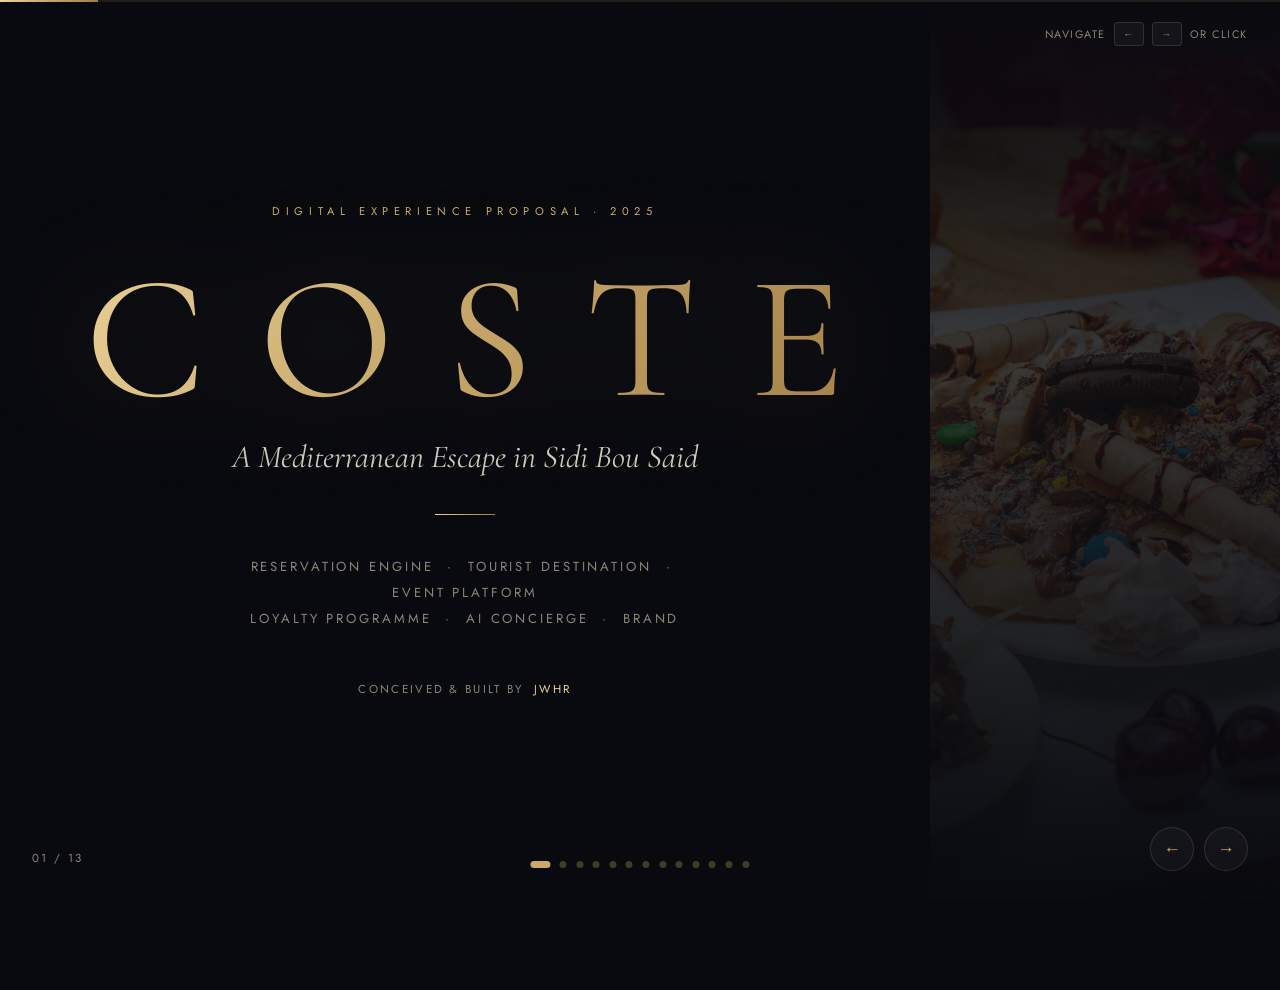
==== presentation.html @ a6eba07e "Add COSTE pitch presentation — 13-slide HTML deck Dark luxury design matching site aesthetic. Real p" ====
<!DOCTYPE html>
<html lang="en">
<head>
<meta charset="UTF-8"/>
<meta name="viewport" content="width=device-width, initial-scale=1.0"/>
<title>COSTE — Digital Experience Proposal · JWHR</title>
<link href="https://fonts.googleapis.com/css2?family=Cormorant+Garamond:ital,wght@0,300;0,400;0,600;1,300;1,400&family=Jost:wght@200;300;400;500;600&display=swap" rel="stylesheet"/>
<style>
:root{
  --bg:#08090e;
  --bg2:#0d1018;
  --bg3:#121724;
  --cream:#efe9dc;
  --cream2:#cfc8b8;
  --muted:#8a8475;
  --gold:#c8a86a;
  --gold2:#d9bd83;
  --goldbr:#ecd49a;
  --goldgrad:linear-gradient(120deg,#ecd49a 0%,#c8a86a 45%,#a07d44 100%);
  --blue:#1f4e79;
  --blue2:#2e6fb0;
  --line:rgba(200,168,106,.18);
  --glow:0 0 60px rgba(200,168,106,.22);
  --serif:"Cormorant Garamond",Georgia,serif;
  --sans:"Jost",sans-serif;
  --ease:cubic-bezier(.22,1,.36,1);
}
*{margin:0;padding:0;box-sizing:border-box}
html,body{width:100%;height:100%;overflow:hidden;background:var(--bg)}
body{font-family:var(--sans);color:var(--cream);-webkit-font-smoothing:antialiased}

/* grain */
body::after{content:"";position:fixed;inset:0;z-index:9999;pointer-events:none;opacity:.045;mix-blend-mode:overlay;
  background-image:url("data:image/svg+xml,%3Csvg xmlns='http://www.w3.org/2000/svg' width='160' height='160'%3E%3Cfilter id='n'%3E%3CfeTurbulence type='fractalNoise' baseFrequency='0.85' numOctaves='2'/%3E%3C/filter%3E%3Crect width='100%25' height='100%25' filter='url(%23n)'/%3E%3C/svg%3E")}

/* ─── DECK ─── */
.deck{width:100vw;height:100vh;position:relative}
.slide{position:absolute;inset:0;display:flex;opacity:0;pointer-events:none;
  transition:opacity .7s var(--ease),transform .7s var(--ease);
  transform:translateX(60px)}
.slide.active{opacity:1;pointer-events:auto;transform:none}
.slide.out{opacity:0;transform:translateX(-60px)}

/* ─── PROGRESS BAR ─── */
.progress{position:fixed;top:0;left:0;right:0;height:2px;z-index:1000;background:rgba(200,168,106,.12)}
.progress__bar{height:100%;background:var(--goldgrad);transition:width .5s var(--ease)}

/* ─── NAV ─── */
.nav-dots{position:fixed;bottom:2rem;left:50%;transform:translateX(-50%);z-index:1000;display:flex;gap:.6rem}
.nav-dots span{width:7px;height:7px;border-radius:50%;background:rgba(200,168,106,.3);cursor:pointer;transition:.3s}
.nav-dots span.active{background:var(--gold);width:20px;border-radius:10px}
.nav-arrows{position:fixed;bottom:1.8rem;right:2rem;z-index:1000;display:flex;gap:.6rem}
.nav-arrows button{width:44px;height:44px;border-radius:50%;border:1px solid var(--line);background:rgba(255,255,255,.03);
  backdrop-filter:blur(10px);color:var(--gold);font-size:1.1rem;cursor:pointer;transition:.3s}
.nav-arrows button:hover{background:var(--goldgrad);color:#1a130a;border-color:transparent}
.slide-counter{position:fixed;bottom:2.1rem;left:2rem;z-index:1000;font-size:.72rem;letter-spacing:.2em;color:var(--muted)}

/* ─── SHARED ELEMENTS ─── */
.kicker{font-size:.68rem;font-weight:500;letter-spacing:.38em;text-transform:uppercase;color:var(--gold);
  display:flex;align-items:center;gap:.7rem;margin-bottom:1.2rem}
.kicker::before{content:"";width:24px;height:1px;background:var(--gold)}
.gold-text{background:var(--goldgrad);-webkit-background-clip:text;background-clip:text;color:transparent}
.tag{display:inline-block;font-size:.65rem;letter-spacing:.22em;text-transform:uppercase;
  padding:.35rem .9rem;border-radius:100px;border:1px solid var(--line);color:var(--gold2)}

/* ambient glows behind each slide */
.glow-tl{position:absolute;top:-10%;left:-10%;width:60%;height:60%;
  background:radial-gradient(circle,rgba(46,111,176,.22),transparent 65%);pointer-events:none}
.glow-br{position:absolute;bottom:-10%;right:-10%;width:60%;height:60%;
  background:radial-gradient(circle,rgba(200,168,106,.14),transparent 65%);pointer-events:none}
.glow-center{position:absolute;top:10%;left:20%;width:60%;height:60%;
  background:radial-gradient(circle,rgba(200,168,106,.08),transparent 60%);pointer-events:none}

/* ═══════════════════════════════════════════
   SLIDE 1 — COVER
   ═══════════════════════════════════════════ */
.s1{background:var(--bg)}
.s1__bg{position:absolute;inset:0;overflow:hidden}
.s1__bg img{width:100%;height:100%;object-fit:cover;opacity:.28;filter:saturate(1.1)}
.s1__bg::after{content:"";position:absolute;inset:0;
  background:linear-gradient(180deg,var(--bg) 0%,rgba(8,9,14,.3) 40%,rgba(8,9,14,.7) 75%,var(--bg) 100%),
  radial-gradient(60% 50% at 50% 60%,rgba(200,168,106,.15),transparent)}
.s1__content{position:relative;z-index:2;display:flex;flex-direction:column;align-items:center;
  justify-content:center;height:100%;text-align:center;padding:2rem}
.s1__pre{font-size:.7rem;letter-spacing:.5em;text-transform:uppercase;color:var(--gold);margin-bottom:2rem;opacity:.85}
.s1__brand{font-family:var(--serif);font-size:clamp(5rem,16vw,11rem);letter-spacing:.3em;padding-left:.3em;
  line-height:1;background:var(--goldgrad);-webkit-background-clip:text;background-clip:text;color:transparent;
  filter:drop-shadow(0 0 60px rgba(200,168,106,.3))}
.s1__sub{font-family:var(--serif);font-size:clamp(1.2rem,3vw,2rem);font-style:italic;color:var(--cream2);margin-top:.6rem}
.s1__divider{width:60px;height:1px;background:var(--goldgrad);margin:2.4rem auto}
.s1__tagline{font-size:.82rem;letter-spacing:.22em;text-transform:uppercase;color:var(--muted);max-width:480px;line-height:2}
.s1__by{margin-top:3rem;font-size:.72rem;letter-spacing:.2em;text-transform:uppercase;color:var(--muted)}
.s1__by span{color:var(--goldbr)}

/* ═══════════════════════════════════════════
   SLIDE 2 — THE PROBLEM
   ═══════════════════════════════════════════ */
.s2{background:var(--bg);align-items:center;justify-content:center;padding:0 8vw}
.s2__inner{display:grid;grid-template-columns:1fr 1fr;gap:6vw;align-items:center;max-width:1200px;width:100%}
.s2__left h2{font-family:var(--serif);font-size:clamp(2.6rem,5vw,4.4rem);line-height:1.04;margin-bottom:1.6rem}
.s2__left p{color:var(--cream2);font-size:1.05rem;line-height:1.8;max-width:42ch}
.s2__stats{display:flex;flex-direction:column;gap:1.4rem}
.stat{padding:1.4rem 1.8rem;border-radius:16px;background:rgba(255,255,255,.025);
  border:1px solid var(--line);position:relative;overflow:hidden}
.stat::before{content:"";position:absolute;left:0;top:0;bottom:0;width:3px;background:var(--goldgrad);border-radius:2px}
.stat__num{font-family:var(--serif);font-size:2.6rem;background:var(--goldgrad);-webkit-background-clip:text;background-clip:text;color:transparent}
.stat__label{font-size:.82rem;color:var(--cream2);margin-top:.2rem}

/* ═══════════════════════════════════════════
   SLIDE 3 — THE SOLUTION OVERVIEW
   ═══════════════════════════════════════════ */
.s3{background:var(--bg);align-items:center;justify-content:center;padding:0 7vw}
.s3__inner{max-width:1200px;width:100%}
.s3__title{font-family:var(--serif);font-size:clamp(2.4rem,5vw,4.2rem);margin-bottom:.6rem}
.s3__sub{color:var(--cream2);font-size:1.05rem;margin-bottom:3rem;max-width:56ch}
.s3__grid{display:grid;grid-template-columns:repeat(3,1fr);gap:1.2rem}
.feat{padding:1.8rem;border-radius:16px;border:1px solid var(--line);
  background:rgba(255,255,255,.02);backdrop-filter:blur(6px);
  transition:border-color .3s,transform .3s}
.feat:hover{border-color:var(--gold);transform:translateY(-4px)}
.feat__icon{font-size:1.8rem;margin-bottom:1rem}
.feat__title{font-family:var(--serif);font-size:1.4rem;color:var(--cream);margin-bottom:.5rem}
.feat__desc{font-size:.88rem;color:var(--muted);line-height:1.7}

/* ═══════════════════════════════════════════
   SLIDE 4 — LIVE DEMO PREVIEW (screenshots)
   ═══════════════════════════════════════════ */
.s4{background:var(--bg);align-items:center;justify-content:center;padding:0 7vw}
.s4__inner{max-width:1200px;width:100%;display:grid;grid-template-columns:1fr 1.3fr;gap:5vw;align-items:center}
.s4__text h2{font-family:var(--serif);font-size:clamp(2.2rem,4.5vw,3.8rem);margin-bottom:1.2rem}
.s4__text p{color:var(--cream2);line-height:1.8;margin-bottom:2rem;max-width:40ch}
.s4__list{list-style:none;display:flex;flex-direction:column;gap:.8rem}
.s4__list li{display:flex;align-items:center;gap:.9rem;font-size:.9rem;color:var(--cream2)}
.s4__list li::before{content:"";width:8px;height:8px;border-radius:50%;background:var(--gold);
  flex-shrink:0;box-shadow:0 0 10px var(--gold)}
.s4__mockup{position:relative}
.browser{border-radius:16px;overflow:hidden;border:1px solid var(--line);
  box-shadow:0 40px 80px rgba(0,0,0,.6),0 0 0 1px rgba(200,168,106,.1)}
.browser__bar{background:#1a1d25;padding:.7rem 1rem;display:flex;align-items:center;gap:.5rem;border-bottom:1px solid var(--line)}
.browser__dot{width:10px;height:10px;border-radius:50%}
.browser__dot:nth-child(1){background:#ff5f57}
.browser__dot:nth-child(2){background:#febc2e}
.browser__dot:nth-child(3){background:#28c840}
.browser__url{flex:1;background:rgba(255,255,255,.06);border-radius:100px;padding:.3rem 1rem;
  font-size:.72rem;color:var(--muted);letter-spacing:.04em;margin-left:.8rem}
.browser__screen{aspect-ratio:16/10;overflow:hidden;position:relative}
.browser__screen img{width:100%;height:100%;object-fit:cover;object-position:top}
.browser__screen::after{content:"";position:absolute;inset:0;background:linear-gradient(180deg,transparent 60%,rgba(8,9,14,.8))}

/* ═══════════════════════════════════════════
   SLIDE 5 — RESERVATION SYSTEM
   ═══════════════════════════════════════════ */
.s5{background:var(--bg2);align-items:center;justify-content:center;padding:0 7vw}
.s5__inner{max-width:1200px;width:100%;display:grid;grid-template-columns:1.2fr 1fr;gap:5vw;align-items:center}
.s5__visual{position:relative}
.phone-mock{width:260px;margin:0 auto;position:relative}
.phone-mock__shell{background:#111318;border-radius:40px;padding:14px;
  box-shadow:0 0 0 1px rgba(200,168,106,.25),0 50px 80px rgba(0,0,0,.6),var(--glow)}
.phone-mock__screen{background:var(--bg3);border-radius:30px;overflow:hidden;aspect-ratio:9/19}
.phone-mock__screen img{width:100%;height:100%;object-fit:cover}
.phone-steps{position:absolute;right:-80px;top:10%;display:flex;flex-direction:column;gap:.8rem}
.pstep{background:rgba(255,255,255,.03);border:1px solid var(--line);border-radius:12px;
  padding:.7rem 1rem;font-size:.75rem;width:160px;color:var(--cream2)}
.pstep span{display:block;color:var(--gold);font-size:.65rem;letter-spacing:.2em;text-transform:uppercase;margin-bottom:.2rem}
.s5__text h2{font-family:var(--serif);font-size:clamp(2.2rem,4.5vw,3.8rem);margin-bottom:1.2rem}
.s5__text p{color:var(--cream2);line-height:1.8;margin-bottom:2rem;max-width:40ch;font-size:.98rem}
.s5__seats{display:grid;grid-template-columns:1fr 1fr;gap:.7rem}
.seat-pill{padding:.8rem 1rem;border-radius:12px;border:1px solid var(--line);font-size:.82rem;
  color:var(--cream2);display:flex;align-items:center;gap:.6rem}
.seat-pill i{width:8px;height:8px;border-radius:50%;background:var(--gold);flex-shrink:0}
.seat-pill.vip{border-color:var(--gold);color:var(--goldbr);background:rgba(200,168,106,.06)}

/* ═══════════════════════════════════════════
   SLIDE 6 — AI CONCIERGE
   ═══════════════════════════════════════════ */
.s6{background:var(--bg);align-items:center;justify-content:center;padding:0 7vw}
.s6__inner{max-width:1200px;width:100%;display:grid;grid-template-columns:1fr 1fr;gap:5vw;align-items:center}
.chat-mock{background:var(--bg3);border-radius:24px;overflow:hidden;
  border:1px solid var(--line);box-shadow:0 40px 80px rgba(0,0,0,.5),var(--glow)}
.chat-head{background:linear-gradient(135deg,var(--blue),#0d2a47);padding:1.1rem 1.3rem;
  display:flex;align-items:center;gap:.8rem;border-bottom:1px solid rgba(200,168,106,.12)}
.chat-av{width:38px;height:38px;border-radius:50%;background:var(--goldgrad);
  color:#1a130a;font-family:var(--serif);font-size:1.1rem;display:grid;place-items:center}
.chat-head strong{display:block;font-size:.9rem}
.chat-head em{font-style:normal;font-size:.72rem;color:rgba(239,233,220,.6)}
.chat-body{padding:1.2rem;display:flex;flex-direction:column;gap:.7rem;min-height:260px}
.cb{max-width:80%;padding:.7rem 1rem;border-radius:14px;font-size:.82rem;line-height:1.5}
.cb-bot{background:rgba(255,255,255,.05);border:1px solid rgba(255,255,255,.06);align-self:flex-start;border-bottom-left-radius:4px}
.cb-user{background:var(--goldgrad);color:#1a130a;align-self:flex-end;border-bottom-right-radius:4px}
.cb b{color:var(--goldbr)}
.chat-chips{padding:.8rem 1.2rem;display:flex;flex-wrap:wrap;gap:.4rem;border-top:1px solid var(--line)}
.chip{font-size:.72rem;padding:.35rem .8rem;border-radius:100px;border:1px solid rgba(200,168,106,.3);
  color:var(--gold2);background:transparent}
.s6__text h2{font-family:var(--serif);font-size:clamp(2.2rem,4.5vw,3.8rem);margin-bottom:1.2rem}
.s6__text p{color:var(--cream2);line-height:1.8;margin-bottom:2rem;max-width:40ch;font-size:.98rem}
.s6__points{list-style:none;display:flex;flex-direction:column;gap:.8rem}
.s6__points li{display:flex;align-items:flex-start;gap:.9rem;font-size:.9rem;color:var(--cream2)}
.s6__points li::before{content:"";width:8px;height:8px;border-radius:50%;background:var(--gold);margin-top:.35rem;flex-shrink:0}

/* ═══════════════════════════════════════════
   SLIDE 7 — TOURIST HUB (SEO engine)
   ═══════════════════════════════════════════ */
.s7{background:var(--bg);align-items:center;justify-content:center;padding:0 7vw}
.s7__inner{max-width:1200px;width:100%;display:grid;grid-template-columns:1fr 1fr;gap:5vw;align-items:center}
.s7__text h2{font-family:var(--serif);font-size:clamp(2.2rem,4.5vw,3.8rem);margin-bottom:1.2rem}
.s7__text p{color:var(--cream2);line-height:1.8;margin-bottom:2rem;max-width:40ch;font-size:.98rem}
.kw-cloud{display:flex;flex-wrap:wrap;gap:.6rem}
.kw{padding:.5rem 1rem;border-radius:100px;font-size:.78rem;
  border:1px solid var(--line);color:var(--cream2);transition:.3s}
.kw.hot{background:rgba(200,168,106,.1);border-color:var(--gold);color:var(--goldbr)}
.seo-cards{display:flex;flex-direction:column;gap:1rem}
.seo-card{background:var(--bg3);border:1px solid var(--line);border-radius:14px;padding:1.2rem 1.4rem;
  transition:border-color .3s}
.seo-card:hover{border-color:var(--gold)}
.seo-card__meta{font-size:.68rem;color:#27ae60;letter-spacing:.1em;text-transform:uppercase;margin-bottom:.3rem}
.seo-card__title{font-size:1rem;color:var(--blue2);margin-bottom:.3rem;text-decoration:underline}
.seo-card__url{font-size:.72rem;color:var(--muted)}
.seo-card__desc{font-size:.82rem;color:var(--cream2);margin-top:.4rem}
.seo-badge{display:inline-flex;align-items:center;gap:.4rem;font-size:.72rem;
  padding:.3rem .8rem;border-radius:100px;background:rgba(39,174,96,.12);border:1px solid rgba(39,174,96,.3);
  color:#27ae60;margin-bottom:1rem}

/* ═══════════════════════════════════════════
   SLIDE 8 — EVENTS + PHOTOS
   ═══════════════════════════════════════════ */
.s8{background:var(--bg);padding:0}
.s8__bg{position:absolute;inset:0}
.s8__bg img{width:100%;height:100%;object-fit:cover;opacity:.22;filter:saturate(1.1)}
.s8__bg::after{content:"";position:absolute;inset:0;
  background:linear-gradient(90deg,var(--bg) 40%,transparent 75%),
  linear-gradient(180deg,var(--bg) 0%,transparent 20%,transparent 80%,var(--bg) 100%)}
.s8__content{position:relative;z-index:2;display:flex;align-items:center;padding:0 8vw;height:100%}
.s8__text{max-width:480px}
.s8__text h2{font-family:var(--serif);font-size:clamp(2.4rem,5vw,4.4rem);margin-bottom:1.2rem}
.s8__text p{color:var(--cream2);line-height:1.8;margin-bottom:2.4rem;font-size:.98rem}
.event-list{list-style:none;display:flex;flex-direction:column;gap:1rem}
.event-list li{display:flex;align-items:center;gap:1.2rem}
.event-list li .el-icon{width:46px;height:46px;border-radius:12px;background:rgba(200,168,106,.1);
  border:1px solid var(--line);display:grid;place-items:center;font-size:1.2rem;flex-shrink:0}
.event-list li .el-text strong{display:block;font-family:var(--serif);font-size:1.2rem;color:var(--cream)}
.event-list li .el-text span{font-size:.8rem;color:var(--muted)}

/* ═══════════════════════════════════════════
   SLIDE 9 — YOUR PHOTOS (gallery)
   ═══════════════════════════════════════════ */
.s9{background:var(--bg);align-items:center;justify-content:center;padding:4vh 4vw}
.s9__inner{max-width:1300px;width:100%}
.s9__head{text-align:center;margin-bottom:2rem}
.s9__head h2{font-family:var(--serif);font-size:clamp(2rem,4vw,3.4rem);margin-bottom:.5rem}
.s9__head p{color:var(--muted);font-size:.9rem;letter-spacing:.1em}
.photo-grid{display:grid;grid-template-columns:repeat(6,1fr);grid-template-rows:repeat(2,22vh);gap:.6rem}
.pg{border-radius:12px;overflow:hidden;position:relative;border:1px solid rgba(200,168,106,.08)}
.pg img{width:100%;height:100%;object-fit:cover;transition:transform .6s var(--ease),filter .6s}
.pg:hover img{transform:scale(1.06);filter:saturate(1.2)}
.pg::after{content:attr(data-label);position:absolute;inset:0;display:flex;align-items:flex-end;
  padding:.7rem;font-size:.68rem;letter-spacing:.12em;text-transform:uppercase;color:rgba(239,233,220,.0);
  background:linear-gradient(transparent,rgba(8,9,14,0));transition:.4s}
.pg:hover::after{color:var(--gold);background:linear-gradient(transparent,rgba(8,9,14,.7))}
.pg-a{grid-column:span 2;grid-row:span 2}
.pg-b{grid-column:span 2}
.pg-c{grid-column:span 2}
.pg-d{grid-column:span 1}
.pg-e{grid-column:span 1}
.pg-f{grid-column:span 2}

/* ═══════════════════════════════════════════
   SLIDE 10 — ROI / BUSINESS CASE
   ═══════════════════════════════════════════ */
.s10{background:var(--bg2);align-items:center;justify-content:center;padding:0 7vw}
.s10__inner{max-width:1200px;width:100%}
.s10__top{display:grid;grid-template-columns:1fr 1fr;gap:3vw;margin-bottom:2.5rem;align-items:end}
.s10__top h2{font-family:var(--serif);font-size:clamp(2.2rem,4.5vw,4rem)}
.s10__top p{color:var(--cream2);line-height:1.8;font-size:.98rem}
.roi-grid{display:grid;grid-template-columns:repeat(4,1fr);gap:1.2rem}
.roi-card{padding:1.8rem 1.4rem;border-radius:16px;border:1px solid var(--line);
  background:rgba(255,255,255,.02);text-align:center;position:relative;overflow:hidden}
.roi-card::before{content:"";position:absolute;inset:0;background:radial-gradient(circle at 50% 0%,rgba(200,168,106,.06),transparent 60%)}
.roi-num{font-family:var(--serif);font-size:2.8rem;background:var(--goldgrad);-webkit-background-clip:text;background-clip:text;color:transparent}
.roi-unit{font-size:.78rem;color:var(--gold);display:block;margin-bottom:.4rem}
.roi-label{font-size:.82rem;color:var(--muted);margin-top:.5rem}
.roi-equation{margin-top:2rem;padding:1.4rem 2rem;border-radius:16px;
  background:linear-gradient(135deg,rgba(46,111,176,.15),rgba(200,168,106,.08));
  border:1px solid rgba(200,168,106,.2);display:flex;align-items:center;justify-content:center;
  gap:1.5rem;flex-wrap:wrap;font-family:var(--serif);font-size:1.4rem;color:var(--cream2)}
.roi-equation .roi-op{color:var(--muted);font-family:var(--sans);font-size:1rem}
.roi-equation strong{color:var(--gold);font-size:1.8rem}

/* ═══════════════════════════════════════════
   SLIDE 11 — PRICING
   ═══════════════════════════════════════════ */
.s11{background:var(--bg);align-items:center;justify-content:center;padding:0 6vw}
.s11__inner{max-width:1200px;width:100%}
.s11__title{font-family:var(--serif);font-size:clamp(2.2rem,4.5vw,3.8rem);margin-bottom:.5rem}
.s11__sub{color:var(--cream2);margin-bottom:2.5rem;font-size:.98rem}
.plans{display:grid;grid-template-columns:repeat(3,1fr);gap:1.4rem}
.plan{padding:2rem 1.8rem;border-radius:20px;border:1px solid var(--line);
  background:rgba(255,255,255,.02);position:relative;transition:.3s}
.plan--hero{border-color:var(--gold);background:rgba(200,168,106,.05);box-shadow:var(--glow)}
.plan__badge{position:absolute;top:-12px;left:50%;transform:translateX(-50%);
  background:var(--goldgrad);color:#1a130a;font-size:.65rem;letter-spacing:.2em;
  text-transform:uppercase;padding:.35rem 1.1rem;border-radius:100px;white-space:nowrap}
.plan__name{font-size:.75rem;letter-spacing:.2em;text-transform:uppercase;color:var(--gold);margin-bottom:1rem}
.plan__price{font-family:var(--serif);font-size:3rem;color:var(--cream);margin-bottom:.2rem}
.plan__price sub{font-size:1.2rem;color:var(--muted)}
.plan__period{font-size:.8rem;color:var(--muted);margin-bottom:1.6rem}
.plan__features{list-style:none;display:flex;flex-direction:column;gap:.7rem;margin-bottom:1.8rem}
.plan__features li{font-size:.85rem;color:var(--cream2);display:flex;align-items:flex-start;gap:.7rem}
.plan__features li::before{content:"✓";color:var(--gold);font-size:.8rem;margin-top:.1rem;flex-shrink:0}
.plan__cta{width:100%;padding:.9rem;border-radius:100px;font-size:.75rem;letter-spacing:.18em;
  text-transform:uppercase;transition:.4s;cursor:pointer;font-family:var(--sans)}
.plan__cta--outline{background:transparent;border:1px solid var(--line);color:var(--cream2)}
.plan__cta--outline:hover{border-color:var(--gold);color:var(--gold)}
.plan__cta--gold{background:var(--goldgrad);border:none;color:#1a130a;box-shadow:0 0 30px rgba(200,168,106,.3)}
.plan__cta--gold:hover{box-shadow:0 0 50px rgba(200,168,106,.5);transform:translateY(-2px)}

/* ═══════════════════════════════════════════
   SLIDE 12 — INTERNSHIP PROPOSAL
   ═══════════════════════════════════════════ */
.s12{background:var(--bg);padding:0}
.s12__bg{position:absolute;inset:0}
.s12__bg img{width:100%;height:100%;object-fit:cover;opacity:.18}
.s12__bg::after{content:"";position:absolute;inset:0;
  background:linear-gradient(90deg,transparent 30%,var(--bg) 65%),
  linear-gradient(180deg,var(--bg) 0%,transparent 15%,transparent 85%,var(--bg) 100%)}
.s12__content{position:relative;z-index:2;display:flex;align-items:center;justify-content:flex-end;padding:0 8vw;height:100%}
.s12__panel{max-width:540px}
.s12__panel h2{font-family:var(--serif);font-size:clamp(2.4rem,5vw,4.2rem);margin-bottom:1.2rem}
.s12__panel p{color:var(--cream2);line-height:1.8;margin-bottom:2rem;font-size:.98rem}
.prop-list{list-style:none;display:flex;flex-direction:column;gap:1rem;margin-bottom:2rem}
.prop-list li{display:flex;align-items:flex-start;gap:1rem;font-size:.92rem}
.prop-list li .pl-num{font-family:var(--serif);font-size:1.4rem;color:var(--gold);line-height:1;flex-shrink:0;min-width:24px}
.prop-list li .pl-text strong{display:block;color:var(--cream);margin-bottom:.1rem}
.prop-list li .pl-text span{color:var(--muted);font-size:.85rem}
.exchange-box{padding:1.4rem 1.8rem;border-radius:16px;background:rgba(200,168,106,.07);
  border:1px solid rgba(200,168,106,.25)}
.exchange-box p{font-size:.88rem;color:var(--cream2);margin-bottom:0}
.exchange-box strong{color:var(--goldbr)}

/* ═══════════════════════════════════════════
   SLIDE 13 — CLOSING
   ═══════════════════════════════════════════ */
.s13{background:var(--bg)}
.s13__bg{position:absolute;inset:0}
.s13__bg img{width:100%;height:100%;object-fit:cover;opacity:.25;filter:saturate(1.1)}
.s13__bg::after{content:"";position:absolute;inset:0;
  background:linear-gradient(180deg,var(--bg) 0%,rgba(8,9,14,.4) 40%,rgba(8,9,14,.65) 75%,var(--bg) 100%)}
.s13__content{position:relative;z-index:2;display:flex;flex-direction:column;
  align-items:center;justify-content:center;height:100%;text-align:center;padding:2rem}
.s13__brand{font-family:var(--serif);font-size:clamp(4rem,12vw,9rem);letter-spacing:.3em;padding-left:.3em;
  background:var(--goldgrad);-webkit-background-clip:text;background-clip:text;color:transparent;line-height:1;
  filter:drop-shadow(0 0 50px rgba(200,168,106,.3));margin-bottom:1rem}
.s13__quote{font-family:var(--serif);font-size:clamp(1.2rem,2.5vw,2rem);font-style:italic;
  color:var(--cream2);max-width:600px;line-height:1.4;margin-bottom:2.8rem}
.s13__contact{display:flex;gap:2rem;flex-wrap:wrap;justify-content:center;margin-bottom:2rem}
.contact-pill{display:flex;align-items:center;gap:.7rem;padding:.8rem 1.5rem;border-radius:100px;
  border:1px solid var(--line);font-size:.82rem;color:var(--cream2);background:rgba(255,255,255,.02);
  backdrop-filter:blur(10px)}
.contact-pill i{color:var(--gold);font-size:1rem}
.s13__link{font-size:.75rem;letter-spacing:.2em;text-transform:uppercase;color:var(--muted);margin-top:1rem}
.s13__link a{color:var(--gold);text-decoration:none}

/* ─── SLIDE-IN ANIMATIONS ─── */
@keyframes fadeUp{from{opacity:0;transform:translateY(30px)}to{opacity:1;transform:none}}
.slide.active .kicker{animation:fadeUp .6s var(--ease) .1s both}
.slide.active h2,.slide.active .s1__brand{animation:fadeUp .7s var(--ease) .2s both}
.slide.active .s1__sub{animation:fadeUp .7s var(--ease) .35s both}
.slide.active .s1__divider{animation:fadeUp .6s var(--ease) .45s both}
.slide.active .s1__tagline,.slide.active .s1__by{animation:fadeUp .6s var(--ease) .55s both}
.slide.active p{animation:fadeUp .7s var(--ease) .3s both}
.slide.active .stat,.slide.active .feat,.slide.active .roi-card,.slide.active .plan{animation:fadeUp .6s var(--ease) calc(.2s + var(--i,0)*.1s) both}

/* keyboard hint */
.hint{position:fixed;top:1.4rem;right:2rem;z-index:1000;font-size:.68rem;letter-spacing:.14em;
  text-transform:uppercase;color:var(--muted);display:flex;align-items:center;gap:.5rem}
.hint kbd{padding:.2rem .5rem;border-radius:4px;border:1px solid rgba(255,255,255,.12);
  background:rgba(255,255,255,.04);font-family:var(--sans);font-size:.65rem}
</style>
</head>
<body>

<div class="progress"><div class="progress__bar" id="progressBar"></div></div>
<div class="hint">Navigate <kbd>←</kbd><kbd>→</kbd> or click</div>
<div class="slide-counter" id="counter">01 / 13</div>
<div class="nav-dots" id="dots"></div>
<div class="nav-arrows">
  <button id="prevBtn" aria-label="Previous">←</button>
  <button id="nextBtn" aria-label="Next">→</button>
</div>

<div class="deck" id="deck">

<!-- ═══ SLIDE 1 — COVER ═══ -->
<div class="slide active" data-slide="0">
  <div class="s1__bg">
    <img src="img/homepage.jpg" alt=""/>
  </div>
  <div class="s1__content s1">
    <p class="s1__pre">Digital Experience Proposal · 2025</p>
    <div class="s1__brand">COSTE</div>
    <div class="s1__sub">A Mediterranean Escape in Sidi Bou Said</div>
    <div class="s1__divider"></div>
    <div class="s1__tagline">
      Reservation Engine &nbsp;·&nbsp; Tourist Destination &nbsp;·&nbsp; Event Platform<br/>
      Loyalty Programme &nbsp;·&nbsp; AI Concierge &nbsp;·&nbsp; Brand
    </div>
    <div class="s1__by">Conceived &amp; built by &nbsp;<span>JWHR</span></div>
  </div>
</div>

<!-- ═══ SLIDE 2 — THE OPPORTUNITY ═══ -->
<div class="slide" data-slide="1">
  <div class="glow-tl"></div>
  <div class="glow-br"></div>
  <div class="s2">
    <div class="s2__inner">
      <div class="s2__left">
        <div class="kicker">The Opportunity</div>
        <h2>COSTE deserves a <span class="gold-text">stage equal</span> to its ambition.</h2>
        <p>Tourists are searching for exactly what COSTE offers — right now, on Google. Without a premium digital presence, that demand goes to competitors who are less special but more visible.</p>
      </div>
      <div class="s2__stats">
        <div class="stat" style="--i:0">
          <div class="stat__num">2.4M</div>
          <div class="stat__label">Tourists visited Tunisia in 2024 — and growing every year.</div>
        </div>
        <div class="stat" style="--i:1">
          <div class="stat__num">78%</div>
          <div class="stat__label">Search for restaurants and experiences online before they arrive.</div>
        </div>
        <div class="stat" style="--i:2">
          <div class="stat__num">#1</div>
          <div class="stat__label">Position COSTE could own for "best restaurant Sidi Bou Said" on Google.</div>
        </div>
        <div class="stat" style="--i:3">
          <div class="stat__num">0%</div>
          <div class="stat__label">Commission on every reservation made through your own website.</div>
        </div>
      </div>
    </div>
  </div>
</div>

<!-- ═══ SLIDE 3 — THE SOLUTION ═══ -->
<div class="slide" data-slide="2">
  <div class="glow-center"></div>
  <div class="s3">
    <div class="s3__inner">
      <div class="kicker">The Solution</div>
      <h2 class="s3__title">Not a website.<br/><span class="gold-text">A growth engine.</span></h2>
      <p class="s3__sub">Six integrated systems, one seamless experience — built specifically for COSTE, inspired by Soho House, Aman and Four Seasons.</p>
      <div class="s3__grid">
        <div class="feat" style="--i:0"><div class="feat__icon">🌅</div><div class="feat__title">Live Reservations</div><div class="feat__desc">Terrace, sunset & VIP tables booked 24/7, confirmed instantly on WhatsApp. Zero commission.</div></div>
        <div class="feat" style="--i:1"><div class="feat__icon">🤖</div><div class="feat__title">AI Concierge</div><div class="feat__desc">Answers guests around the clock — hours, menus, events, directions — then hands off to WhatsApp.</div></div>
        <div class="feat" style="--i:2"><div class="feat__icon">🗺️</div><div class="feat__title">Tourist Hub</div><div class="feat__desc">A Sidi Bou Said guide that ranks on Google — turning tourist searches into COSTE reservations.</div></div>
        <div class="feat" style="--i:3"><div class="feat__icon">🎉</div><div class="feat__title">Events Platform</div><div class="feat__desc">Sell Sunset Sessions, Grand Brunch, live nights and full private buyouts with one click.</div></div>
        <div class="feat" style="--i:4"><div class="feat__icon">♟️</div><div class="feat__title">White Club</div><div class="feat__desc">Priority reservations, VIP access, rewards, birthday rituals — your loyalty engine.</div></div>
        <div class="feat" style="--i:5"><div class="feat__icon">💼</div><div class="feat__title">B2B Catering</div><div class="feat__desc">Corporate catering and event leads captured directly — high-ticket, zero intermediary.</div></div>
      </div>
    </div>
  </div>
</div>

<!-- ═══ SLIDE 4 — LIVE DEMO ═══ -->
<div class="slide" data-slide="3">
  <div class="glow-tl"></div>
  <div class="s4">
    <div class="s4__inner">
      <div class="s4__text">
        <div class="kicker">Live Demo</div>
        <h2>It's not a concept.<br/><span class="gold-text">It's already built.</span></h2>
        <p>Designed with your own photos, your brand palette, your story — live and accessible from any device, anywhere in the world, right now.</p>
        <ul class="s4__list">
          <li>Fully responsive — mobile, tablet, desktop</li>
          <li>Loads in under 2 seconds</li>
          <li>No monthly platform fee — hosted for free</li>
          <li>Your real COSTE photography throughout</li>
          <li>Immediate WhatsApp integration — no setup needed</li>
        </ul>
      </div>
      <div class="s4__mockup">
        <div class="browser">
          <div class="browser__bar">
            <div class="browser__dot"></div>
            <div class="browser__dot"></div>
            <div class="browser__dot"></div>
            <div class="browser__url">jwhrr.github.io/coste</div>
          </div>
          <div class="browser__screen">
            <img src="img/homepage.jpg" alt="COSTE website preview"/>
          </div>
        </div>
      </div>
    </div>
  </div>
</div>

<!-- ═══ SLIDE 5 — RESERVATION ═══ -->
<div class="slide" data-slide="4">
  <div class="glow-br"></div>
  <div class="s5">
    <div class="s5__inner">
      <div class="s5__visual">
        <div class="phone-mock">
          <div class="phone-mock__shell">
            <div class="phone-mock__screen">
              <img src="img/2.jpg" alt=""/>
            </div>
          </div>
        </div>
        <div class="phone-steps">
          <div class="pstep"><span>Step 01</span>Choose your seat</div>
          <div class="pstep"><span>Step 02</span>Date, time, guests</div>
          <div class="pstep"><span>Step 03</span>Confirm on WhatsApp</div>
        </div>
      </div>
      <div class="s5__text">
        <div class="kicker">Live Reservation System</div>
        <h2>A table, chosen <span class="gold-text">before they arrive.</span></h2>
        <p>Guests select their exact experience — not just a generic booking. The reservation lands straight in your WhatsApp inbox, pre-formatted, ready to confirm.</p>
        <div class="s5__seats">
          <div class="seat-pill"><i></i>Terrace</div>
          <div class="seat-pill"><i></i>Sunset Table</div>
          <div class="seat-pill"><i></i>Indoor</div>
          <div class="seat-pill vip"><i></i>VIP Table ✦</div>
        </div>
      </div>
    </div>
  </div>
</div>

<!-- ═══ SLIDE 6 — AI CONCIERGE ═══ -->
<div class="slide" data-slide="5">
  <div class="glow-tl"></div>
  <div class="s6">
    <div class="s6__inner">
      <div class="s6__text">
        <div class="kicker">AI WhatsApp Concierge</div>
        <h2>Your best<br/><span class="gold-text">team member</span><br/>never sleeps.</h2>
        <p>Instant replies to every question, in any language, at 3am on a Sunday. Every conversation ends with a WhatsApp handoff — to you or your team.</p>
        <ul class="s6__points">
          <li>Handles reservations, hours, menu, directions</li>
          <li>Routes private event enquiries to the right person</li>
          <li>Speaks French, English and Arabic</li>
          <li>Pre-fills WhatsApp messages automatically</li>
        </ul>
      </div>
      <div class="chat-mock">
        <div class="chat-head">
          <div class="chat-av">C</div>
          <div><strong>COSTE Concierge</strong><em>Online · replies instantly</em></div>
        </div>
        <div class="chat-body">
          <div class="cb cb-bot">Welcome to COSTE 🌅 How can I help you today?</div>
          <div class="cb cb-user">Do you have a sunset table available Friday?</div>
          <div class="cb cb-bot">Golden hour is magical here 🌇 Our Sunset Tables are most requested — arrive by <b>19:00</b> for the full show. Shall I open the reservation for you?</div>
          <div class="cb cb-user">Yes please, table for 2</div>
          <div class="cb cb-bot">Perfect. I'll connect you with our team on WhatsApp to confirm your table right now. ✨</div>
        </div>
        <div class="chat-chips">
          <div class="chip">Reserve a table</div>
          <div class="chip">Opening hours</div>
          <div class="chip">Private event</div>
        </div>
      </div>
    </div>
  </div>
</div>

<!-- ═══ SLIDE 7 — TOURIST HUB / SEO ═══ -->
<div class="slide" data-slide="6">
  <div class="glow-br"></div>
  <div class="s7">
    <div class="s7__inner">
      <div class="s7__text">
        <div class="kicker">Tourist Experience Hub</div>
        <h2>Own <span class="gold-text">Sidi Bou Said</span><br/>on Google.</h2>
        <p>The Tourist Hub turns COSTE into a destination guide — so when a traveller searches for Sidi Bou Said, they find COSTE first. That's how your website becomes a reservation engine for tourists who haven't even heard of you yet.</p>
        <div class="kw-cloud" style="margin-top:1.4rem">
          <div class="kw hot">best café Sidi Bou Said</div>
          <div class="kw hot">brunch Tunisie</div>
          <div class="kw">things to do Sidi Bou Said</div>
          <div class="kw hot">restaurant sunset Tunisia</div>
          <div class="kw">where to eat Sidi Bou Said</div>
          <div class="kw">Sidi Bou Said guide</div>
        </div>
      </div>
      <div>
        <div class="seo-badge">📈 Google Search Preview</div>
        <div class="seo-cards">
          <div class="seo-card">
            <div class="seo-card__meta">coste-sidibousaid.com › discover</div>
            <div class="seo-card__title">Best Café in Sidi Bou Said — COSTE Restaurant &amp; Brunch</div>
            <div class="seo-card__desc">Mediterranean luxury café in Sidi Bou Said · Sunset terraces · Slow brunch · Reserve a table. A complete guide to Sidi Bou Said's finest spots.</div>
          </div>
          <div class="seo-card">
            <div class="seo-card__meta">coste-sidibousaid.com › discover</div>
            <div class="seo-card__title">Things to do in Sidi Bou Said — Photo spots, hidden gems</div>
            <div class="seo-card__desc">COSTE's curated guide to Sidi Bou Said: the blue door, the bay lookout, best sunset timing, where to eat and what to explore.</div>
          </div>
        </div>
      </div>
    </div>
  </div>
</div>

<!-- ═══ SLIDE 8 — EVENTS ═══ -->
<div class="slide" data-slide="7">
  <div class="s8__bg">
    <img src="img/6.jpg" alt=""/>
  </div>
  <div class="s8__content s8">
    <div class="s8__text">
      <div class="kicker">Events Platform</div>
      <h2>Sell the <span class="gold-text">night itself.</span></h2>
      <p>Every event has its own page, its own booking flow, and its own lead form — turning an empty Tuesday into a sold-out evening.</p>
      <ul class="event-list">
        <li>
          <div class="el-icon">🌅</div>
          <div class="el-text"><strong>Sunset Sessions</strong><span>Every Friday · resident selector · ticketed entry</span></div>
        </li>
        <li>
          <div class="el-icon">🍽️</div>
          <div class="el-text"><strong>The Grand Brunch</strong><span>Weekends · bottomless Mediterranean table · live acoustic</span></div>
        </li>
        <li>
          <div class="el-icon">🎵</div>
          <div class="el-text"><strong>Live Under the Stars</strong><span>Monthly · upper terrace · intimate performance</span></div>
        </li>
        <li>
          <div class="el-icon">🥂</div>
          <div class="el-text"><strong>Private Buyouts</strong><span>Weddings, brands, birthdays · full venue · bespoke</span></div>
        </li>
      </ul>
    </div>
  </div>
</div>

<!-- ═══ SLIDE 9 — YOUR PHOTOS ═══ -->
<div class="slide" data-slide="8">
  <div class="glow-center"></div>
  <div class="s9">
    <div class="s9__inner">
      <div class="s9__head">
        <div class="kicker" style="justify-content:center">Your Photography</div>
        <h2>Every image is <span class="gold-text">real COSTE.</span></h2>
        <p>No stock photography. Your own kitchen, your own cocktails, your own soul.</p>
      </div>
      <div class="photo-grid">
        <div class="pg pg-a" data-label="The brunch table"><img src="img/homepage.jpg" alt=""/></div>
        <div class="pg pg-b" data-label="Tunisian feast"><img src="img/6.jpg" alt=""/></div>
        <div class="pg pg-c" data-label="The mint cooler"><img src="img/1.jpg" alt=""/></div>
        <div class="pg pg-d" data-label="Blue cocktail"><img src="img/2.jpg" alt=""/></div>
        <div class="pg pg-e" data-label="Signature dessert"><img src="img/3.jpg" alt=""/></div>
        <div class="pg pg-f" data-label="Golden sundaes"><img src="img/5.jpg" alt=""/></div>
      </div>
    </div>
  </div>
</div>

<!-- ═══ SLIDE 10 — ROI ═══ -->
<div class="slide" data-slide="9">
  <div class="glow-tl"></div>
  <div class="s10">
    <div class="s10__inner">
      <div class="s10__top">
        <div>
          <div class="kicker">The Business Case</div>
          <h2>It pays for itself<br/><span class="gold-text">with one booking.</span></h2>
        </div>
        <p>This isn't a cost — it's infrastructure. Every feature is designed to generate revenue directly, with zero commission to third parties.</p>
      </div>
      <div class="roi-grid">
        <div class="roi-card" style="--i:0">
          <div class="roi-unit">per private event</div>
          <div class="roi-num">5K+</div>
          <div class="roi-label">Average revenue from one privatisation lead captured online</div>
        </div>
        <div class="roi-card" style="--i:1">
          <div class="roi-unit">tourist reservations/week</div>
          <div class="roi-num">×4</div>
          <div class="roi-label">Projected increase from organic Google tourist traffic</div>
        </div>
        <div class="roi-card" style="--i:2">
          <div class="roi-unit">commission saved</div>
          <div class="roi-num">0%</div>
          <div class="roi-label">Every booking goes direct to WhatsApp — no Zomato, no middleman</div>
        </div>
        <div class="roi-card" style="--i:3">
          <div class="roi-unit">hours per night</div>
          <div class="roi-num">24</div>
          <div class="roi-label">The site and concierge work while the team sleeps</div>
        </div>
      </div>
      <div class="roi-equation">
        <span>1 private event/month</span>
        <span class="roi-op">=</span>
        <strong>5 000 TND</strong>
        <span class="roi-op">≥</span>
        <span>full annual website cost</span>
      </div>
    </div>
  </div>
</div>

<!-- ═══ SLIDE 11 — PRICING ═══ -->
<div class="slide" data-slide="10">
  <div class="glow-br"></div>
  <div class="s11">
    <div class="s11__inner">
      <div class="kicker">The Offer</div>
      <h2 class="s11__title">Choose your <span class="gold-text">partnership.</span></h2>
      <p class="s11__sub">Three paths — all starting from a product that already exists and already works.</p>
      <div class="plans">
        <div class="plan" style="--i:0">
          <div class="plan__name">Project</div>
          <div class="plan__price">2 500<sub> TND</sub></div>
          <div class="plan__period">One-time · full handover</div>
          <ul class="plan__features">
            <li>Complete website, fully built</li>
            <li>Your photos integrated</li>
            <li>Reservation + concierge system</li>
            <li>Domain + hosting setup</li>
            <li>Team training session</li>
            <li>1 month WhatsApp support</li>
          </ul>
          <button class="plan__cta plan__cta--outline">Start Here</button>
        </div>

        <div class="plan plan--hero" style="--i:1">
          <div class="plan__badge">Recommended</div>
          <div class="plan__name">Partnership</div>
          <div class="plan__price">1 500<sub> TND/mo</sub></div>
          <div class="plan__period">3-month minimum · full collaboration</div>
          <ul class="plan__features">
            <li>Everything in Project</li>
            <li>Monthly content updates</li>
            <li>SEO articles — tourist hub</li>
            <li>Event page management</li>
            <li>Performance reports</li>
            <li>Priority feature development</li>
          </ul>
          <button class="plan__cta plan__cta--gold">Let's Build This</button>
        </div>

        <div class="plan" style="--i:2">
          <div class="plan__name">Internship</div>
          <div class="plan__price">1 mo<sub>nth</sub></div>
          <div class="plan__period">Meals on-site · Digital Partner credit</div>
          <ul class="plan__features">
            <li>Present at COSTE daily</li>
            <li>Finalise site from the inside</li>
            <li>Produce missing photography</li>
            <li>Write all SEO content</li>
            <li>Train the team live</li>
            <li>Live the experience · tell it better</li>
          </ul>
          <button class="plan__cta plan__cta--outline">Discuss</button>
        </div>
      </div>
    </div>
  </div>
</div>

<!-- ═══ SLIDE 12 — INTERNSHIP ═══ -->
<div class="slide" data-slide="11">
  <div class="s12__bg">
    <img src="img/5.jpg" alt=""/>
  </div>
  <div class="s12__content s12">
    <div class="s12__panel">
      <div class="kicker">The Internship Proposal</div>
      <h2>Let me live <span class="gold-text">COSTE</span><br/>to tell it better.</h2>
      <p>The best digital experiences are built from the inside — by someone who has felt the atmosphere, tasted the food, watched the sunset from the terrace. I'd like to be that person for COSTE.</p>
      <ul class="prop-list">
        <li>
          <div class="pl-num">01</div>
          <div class="pl-text"><strong>One month on-site</strong><span>Present daily — understanding how COSTE works at every hour.</span></div>
        </li>
        <li>
          <div class="pl-num">02</div>
          <div class="pl-text"><strong>Finalise the website in real time</strong><span>Every detail refined as I experience it — copy, photos, feel.</span></div>
        </li>
        <li>
          <div class="pl-num">03</div>
          <div class="pl-text"><strong>Produce the missing content</strong><span>Photo direction, video reel concepts, SEO articles for the tourist hub.</span></div>
        </li>
        <li>
          <div class="pl-num">04</div>
          <div class="pl-text"><strong>Train the team</strong><span>How to handle WhatsApp reservations, update events, manage leads.</span></div>
        </li>
      </ul>
      <div class="exchange-box">
        <p>In exchange — <strong>meals on-site</strong> and an official <strong>"Digital Partner — COSTE"</strong> credit. No salary required. Pure investment in both of our reputations.</p>
      </div>
    </div>
  </div>
</div>

<!-- ═══ SLIDE 13 — CLOSING ═══ -->
<div class="slide" data-slide="12">
  <div class="s13__bg">
    <img src="img/3.jpg" alt=""/>
  </div>
  <div class="s13__content s13">
    <div class="s13__brand">COSTE</div>
    <div class="s13__quote">"Make COSTE the most recognised café brand in Tunisia — and the most beautiful digital experience in the Mediterranean."</div>
    <div class="s13__contact">
      <div class="contact-pill"><i>✉</i> jawhersa999@gmail.com</div>
      <div class="contact-pill"><i>⬡</i> jwhrr.github.io/coste</div>
    </div>
    <div class="s13__link">Built by &nbsp;<a href="mailto:jawhersa999@gmail.com">JWHR</a>&nbsp; · 2025</div>
  </div>
</div>

</div><!-- /deck -->

<script>
const slides = document.querySelectorAll('.slide');
const dotsEl  = document.getElementById('dots');
const bar     = document.getElementById('progressBar');
const counter = document.getElementById('counter');
const total   = slides.length;
let cur = 0;

// build dots
slides.forEach((_,i)=>{
  const d = document.createElement('span');
  if(i===0) d.classList.add('active');
  d.addEventListener('click',()=>go(i));
  dotsEl.appendChild(d);
});

function go(n){
  if(n<0||n>=total) return;
  slides[cur].classList.remove('active');
  slides[cur].classList.add('out');
  setTimeout(()=>slides[cur].classList.remove('out'), 700);
  cur = n;
  slides[cur].classList.add('active');
  dotsEl.querySelectorAll('span').forEach((d,i)=>d.classList.toggle('active',i===cur));
  bar.style.width = ((cur+1)/total*100)+'%';
  counter.textContent = String(cur+1).padStart(2,'0')+' / '+String(total).padStart(2,'0');
}

document.getElementById('prevBtn').addEventListener('click',()=>go(cur-1));
document.getElementById('nextBtn').addEventListener('click',()=>go(cur+1));
document.addEventListener('keydown',e=>{
  if(e.key==='ArrowRight'||e.key===' ') go(cur+1);
  if(e.key==='ArrowLeft') go(cur-1);
});

// touch swipe
let tx=0;
document.addEventListener('touchstart',e=>tx=e.touches[0].clientX,{passive:true});
document.addEventListener('touchend',e=>{
  const dx=e.changedTouches[0].clientX-tx;
  if(Math.abs(dx)>50) dx<0?go(cur+1):go(cur-1);
},{passive:true});

// init bar
bar.style.width = (1/total*100)+'%';
</script>
</body>
</html>
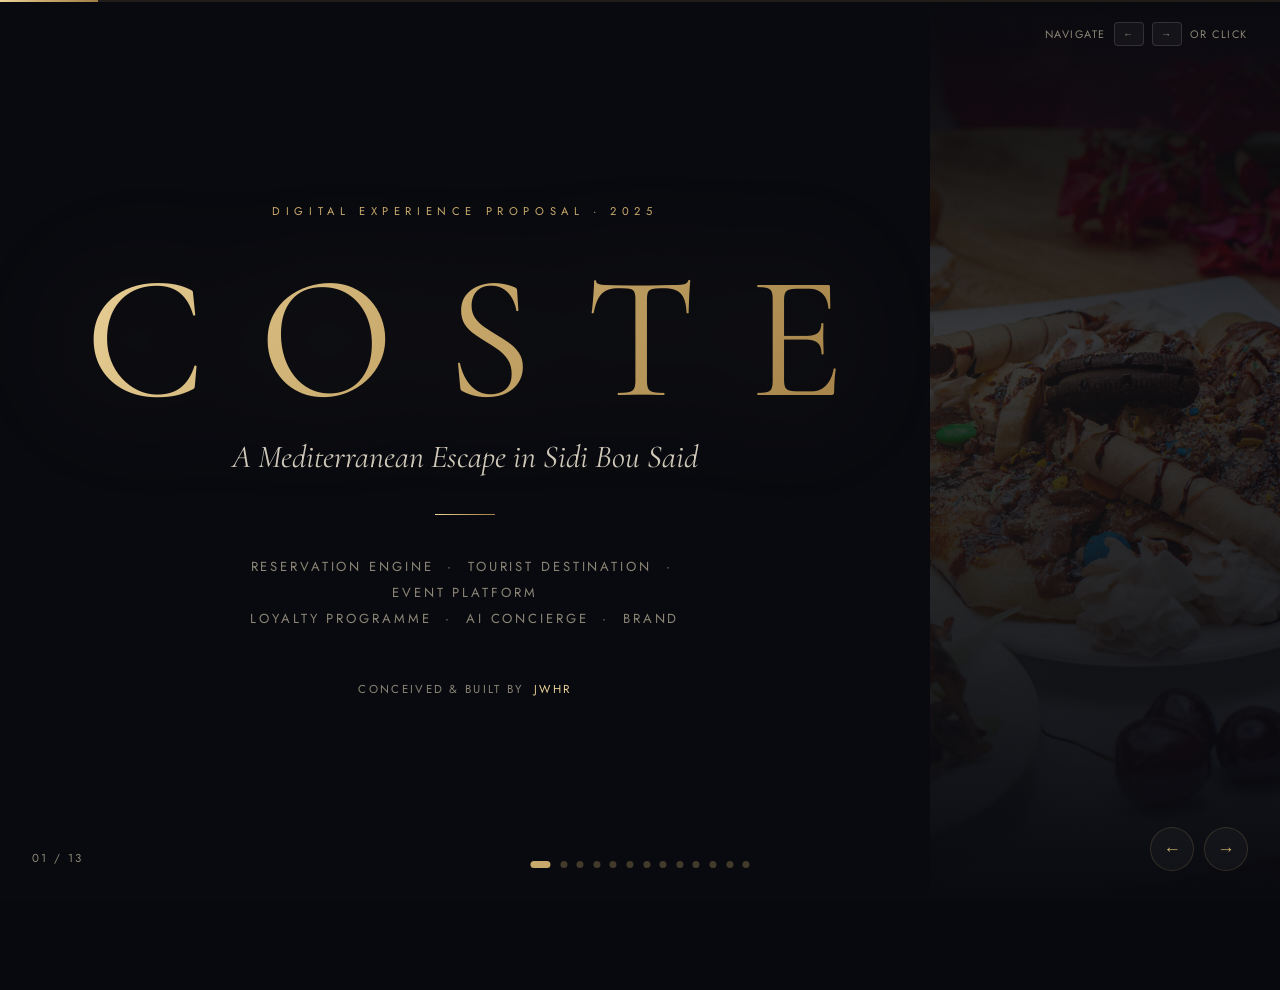
==== commit 448b319a: "Install Vercel Speed Insights with latest docs # Vercel Speed Insights Implementation  ## Summary Su" ====
--- a/presentation.html
+++ b/presentation.html
@@ -5,6 +5,10 @@
 <meta name="viewport" content="width=device-width, initial-scale=1.0"/>
 <title>COSTE — Digital Experience Proposal · JWHR</title>
 <link href="https://fonts.googleapis.com/css2?family=Cormorant+Garamond:ital,wght@0,300;0,400;0,600;1,300;1,400&family=Jost:wght@200;300;400;500;600&display=swap" rel="stylesheet"/>
+
+<!-- Vercel Speed Insights -->
+<script defer src="/_vercel/speed-insights/script.js"></script>
+
 <style>
 :root{
   --bg:#08090e;
@@ -220,7 +224,7 @@
   padding:.3rem .8rem;border-radius:100px;background:rgba(39,174,96,.12);border:1px solid rgba(39,174,96,.3);
   color:#27ae60;margin-bottom:1rem}
 
-/* ═══════════════════════════════════════════
+/* ═══════════════════════════════��═══════════
    SLIDE 8 — EVENTS + PHOTOS
    ═══════════════════════════════════════════ */
 .s8{background:var(--bg);padding:0}
